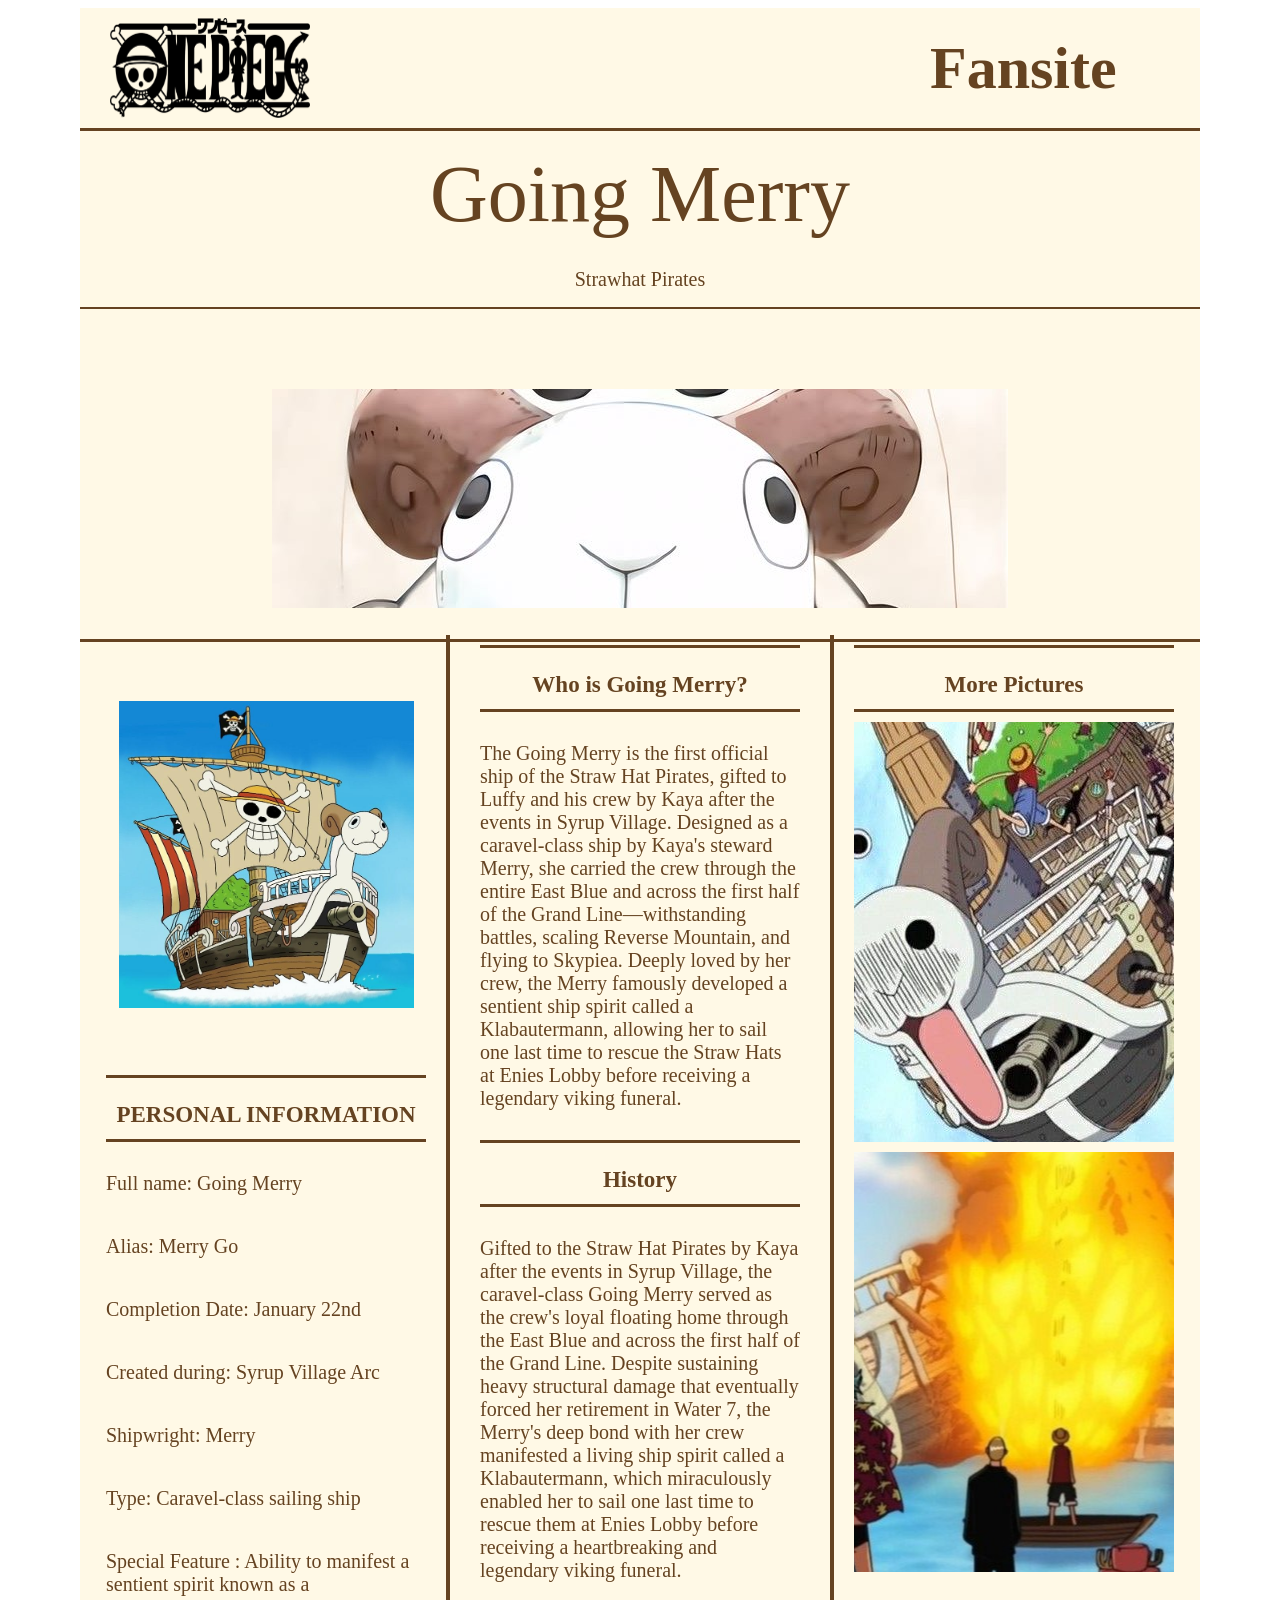
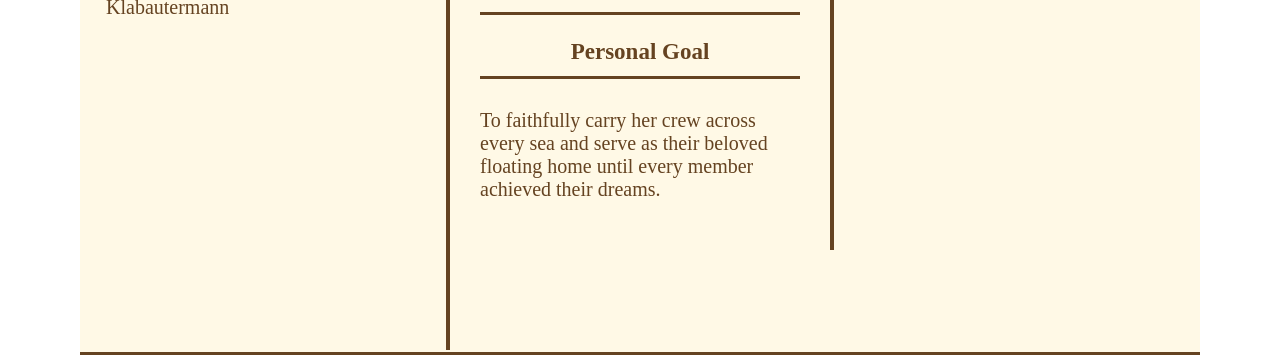
==== pages/goingmerry.html @ 744ee242 "Khassandraakoname info about nila brook, jinbe, goingmerry og thousandsunny. rogelio apila ni ang du" ====
<!DOCTYPE HTML>
<html>
<head> 
	<title> One Piece! Fan Website </title>
	<link rel="stylesheet" href="../assets/css/goingmerry_style.css">
</head>
<body>


<div id="column">
	<!-- Header -->
	<div id="box1">
		<div id="row">
			<div id="onepiece_logo"> </div>
			<div id="header_space"> </div>
			<div id="fansite_txt"> <p> Fansite </p> </div>
		</div>
	</div>
	
	<!-- Name of Character -->
	<div id="name">
		<div id="column">
			<p> Going Merry </p>

		</div>
	</div>
	
	<!-- Strawhat -->
	<div id="name_s">
		<div id="column">
			<p> Strawhat Pirates </p>

		</div>
	</div>

	<!-- Eyebrow Pic -->
	<div id="eye_box">
		<div id="eye_pic"> </div>
	</div>

	<!-- Info part -->
	<div id="box2">
		<div id="column">
			<div id="row">
			<!--Character's Personal Info-->
			<div id="box_left">
				<div id="column">
					<div id="wanted"> </div>
					<div id="info_txt"> 
						<p> PERSONAL INFORMATION </p>
					</div>
	
					<div id="info">
						<div id="column">
							<p> Full name: Going Merry </p>
							<p> Alias: Merry Go </p>
							<p> Completion Date: January 22nd </p>
							<p> Created during: Syrup Village Arc </p>
							<p> Shipwright: Merry </p>
							<p> Type: Caravel-class sailing ship </p>
							<p> Special Feature : Ability to manifest a sentient spirit known as a Klabautermann </p>
						</div>
					</div>
				</div>			
			</div>	
		
			<div id="box_mid">
				<div id="column">
					<div id="info_txt"> 
						<p> Who is Going Merry? </p>
					</div>
					
					<div id="info">
						<div id="column">
							<p>  The Going Merry is the first official ship of the Straw Hat Pirates, gifted to Luffy and his crew by Kaya after the events in Syrup Village. Designed as a caravel-class ship by Kaya's steward Merry, she carried the crew through the entire East Blue and across the first half of the Grand Line—withstanding battles, scaling Reverse Mountain, and flying to Skypiea. Deeply loved by her crew, the Merry famously developed a sentient ship spirit called a Klabautermann, allowing her to sail one last time to rescue the Straw Hats at Enies Lobby before receiving a legendary viking funeral. </p>
	
						</div>
					</div>

					<div id="info_txt"> 
						<p> History </p>
					</div>
					
					<div id="info">
						<div id="column">
							<p> Gifted to the Straw Hat Pirates by Kaya after the events in Syrup Village, the caravel-class Going Merry served as the crew's loyal floating home through the East Blue and across the first half of the Grand Line. Despite sustaining heavy structural damage that eventually forced her retirement in Water 7, the Merry's deep bond with her crew manifested a living ship spirit called a Klabautermann, which miraculously enabled her to sail one last time to rescue them at Enies Lobby before receiving a heartbreaking and legendary viking funeral. </p>                          
						</div>
					</div>

					<div id="info_txt"> 
						<p> Personal Goal </p>
					</div>
					
					<div id="info">
						<div id="column">
							<p> To faithfully carry her crew across every sea and serve as their beloved floating home until every member achieved their dreams. </p>
	
						</div>
					</div>



				</div>
			</div>	

			<div id="box_right">
				<div id="column">
					<div id="info_txt"> 
						<p> More Pictures </p>
					</div>
					
					<div id="pic1"> </div>
					<div id="pic2"> </div>

			</div>	
			</div>
		</div>
	
	</div>

	


</div>











</body>
</html>
---- assets/css/goingmerry_style.css ----
body {
	background-image: url("886473704_2310798553033030_6860456965194022026_n.jpg");
	background-repeat:repeat;
	display: flex;
	flex-direction: column;
	justify-content: center;
	align-items: center;
	background-repeat:no-repeat;
	background-size:cover;
}

#column {
	display: flex;
	flex-direction: column;
}

#row {
	display: flex;
}

#box1 {
	display: flex;
	background-color:#FFF9E6;
	width: 1100px;
	height:100px;
	padding-bottom: 10px;
	padding-top: 10px;
	padding-left:10px;
	padding-right:10px;
	align-items: center;
	justify-content: center;
	border-bottom: 3px solid #654321;
}

#onepiece_logo {
	display: flex;
	background-image: url("../img/one_piece.png");
	background-position:center;
	background-repeat:no-repeat;
	background-size: 200px 100px;
	width: 200px;
	height: 100px;
	margin: 5px;
	
}

#header_space {
	display: flex;
	width: 600px;
	height: 100px;
	margin: 5px;
}

#fansite_txt {
	display: flex;
	width: 240px;
	height: 100px;
	margin: 5px;
	color:#654321;
	font-family: 'Times New Roman', serif;
	align-items:center;
	justify-content:flex-start;
	font-size:60px;
	font-weight:bold;
	
}

#name {
	display: flex;
	background-color:#FFF9E6;
	width: 1100px;
	height:120px;
	padding-top: 3px;
	padding-left:10px;
	padding-right:10px;
	align-items: center;
	justify-content: center;
	color:#654321; font-family: 'Times New Roman', serif; font-size:80px;
}

#name_s {
	display: flex;
	background-color:#FFF9E6;
	width: 1100px;
	height:50px;
	padding-bottom: 3px;
	padding-left:10px;
	padding-right:10px;
	align-items: center;
	justify-content: center;
	border-bottom: 2px solid #654321;
	color:#654321; font-family: 'Times New Roman', serif; font-size:20px;
}


#eye_box {
	display: flex;
	background-color:#FFF9E6;
	width: 1100px;
	height:300px;
	padding-bottom: 15px;
	padding-top: 15px;
	padding-left:10px;
	padding-right:10px;
	align-items: center;
	justify-content: center;
	border-bottom: 3px solid #654321;
}

#eye_pic {
	display: flex;
	background-image: url("../img/goingmerry_eye.jpg");
	background-position:center;
	background-repeat:no-repeat;
	background-position-y:80%;
	width: 1000px;
	height: 300px;
	margin: 5px;
	

}

#box2 {
	display: flex;
	background-color:#FFF9E6;
	width: 1100px;
	height:1300px;
	padding-bottom: 10px;
	padding-left:10px;
	padding-right:10px;
	align-items: center;
	justify-content: center;
	border-bottom: 3px solid #654321;
}

#box_left {
	display: flex;
	width: 360px;
	height:1300px;
	padding-bottom: 10px;
	padding-top: 5px;
	align-items: flex-start;
	justify-content: center;
	margin:5px;
	border-right: 4px solid #654321;

}

#box_mid {
	display: flex;
	width: 360px;
	height:1200px;
	padding-bottom: 10px;
	padding-top: 5px;
	align-items: flex-start;
	justify-content: center;
	margin:5px;

}

#box_right {
	display: flex;
	width: 360px;
	height:1200px;
	padding-bottom: 10px;
	padding-top: 5px;
	align-items: flex-start;
	justify-content: center;
	margin:5px;
	border-left: 4px solid #654321;

}

#wanted {
	display: flex;
	background-image: url("../img/goingmerry1.jpg");
	background-position:center;
	background-repeat:no-repeat;
	background-size: 295px;
	width: 320px;
	height: 420px;
	margin: 5px;
	
}

#info_txt {
	display: flex;
	width: 320px;
	height: 50px;
	margin: 5px;
	justify-content:center;
	border-top: 3px solid #654321;
	border-bottom: 3px solid #654321;
	padding-top:1px;
	padding-bottom:10px;
	color:#654321;
	font-family: 'Times New Roman', serif;
	font-size:23px;
	font-weight:bold;
}

#info {
	display: flex;
	width: 320px;
	margin: 5px;
	justify-content:flex-start;
	color:#654321;
	font-family: 'Times New Roman', serif;
	font-size:20px;
	
}

#pic1 {
	display: flex;
	background-image: url("../img/goingmerry2.jpg");
	background-position:center;
	width: 320px;
	height: 420px;
	margin: 5px;
	background-repeat:no-repeat;

	
}

#pic2 {
	display: flex;
	background-image: url("../img/sunognamerry.jpg");
	background-position:center;
	width: 320px;
	height: 420px;
	margin: 5px;
	background-repeat:no-repeat;
	
}
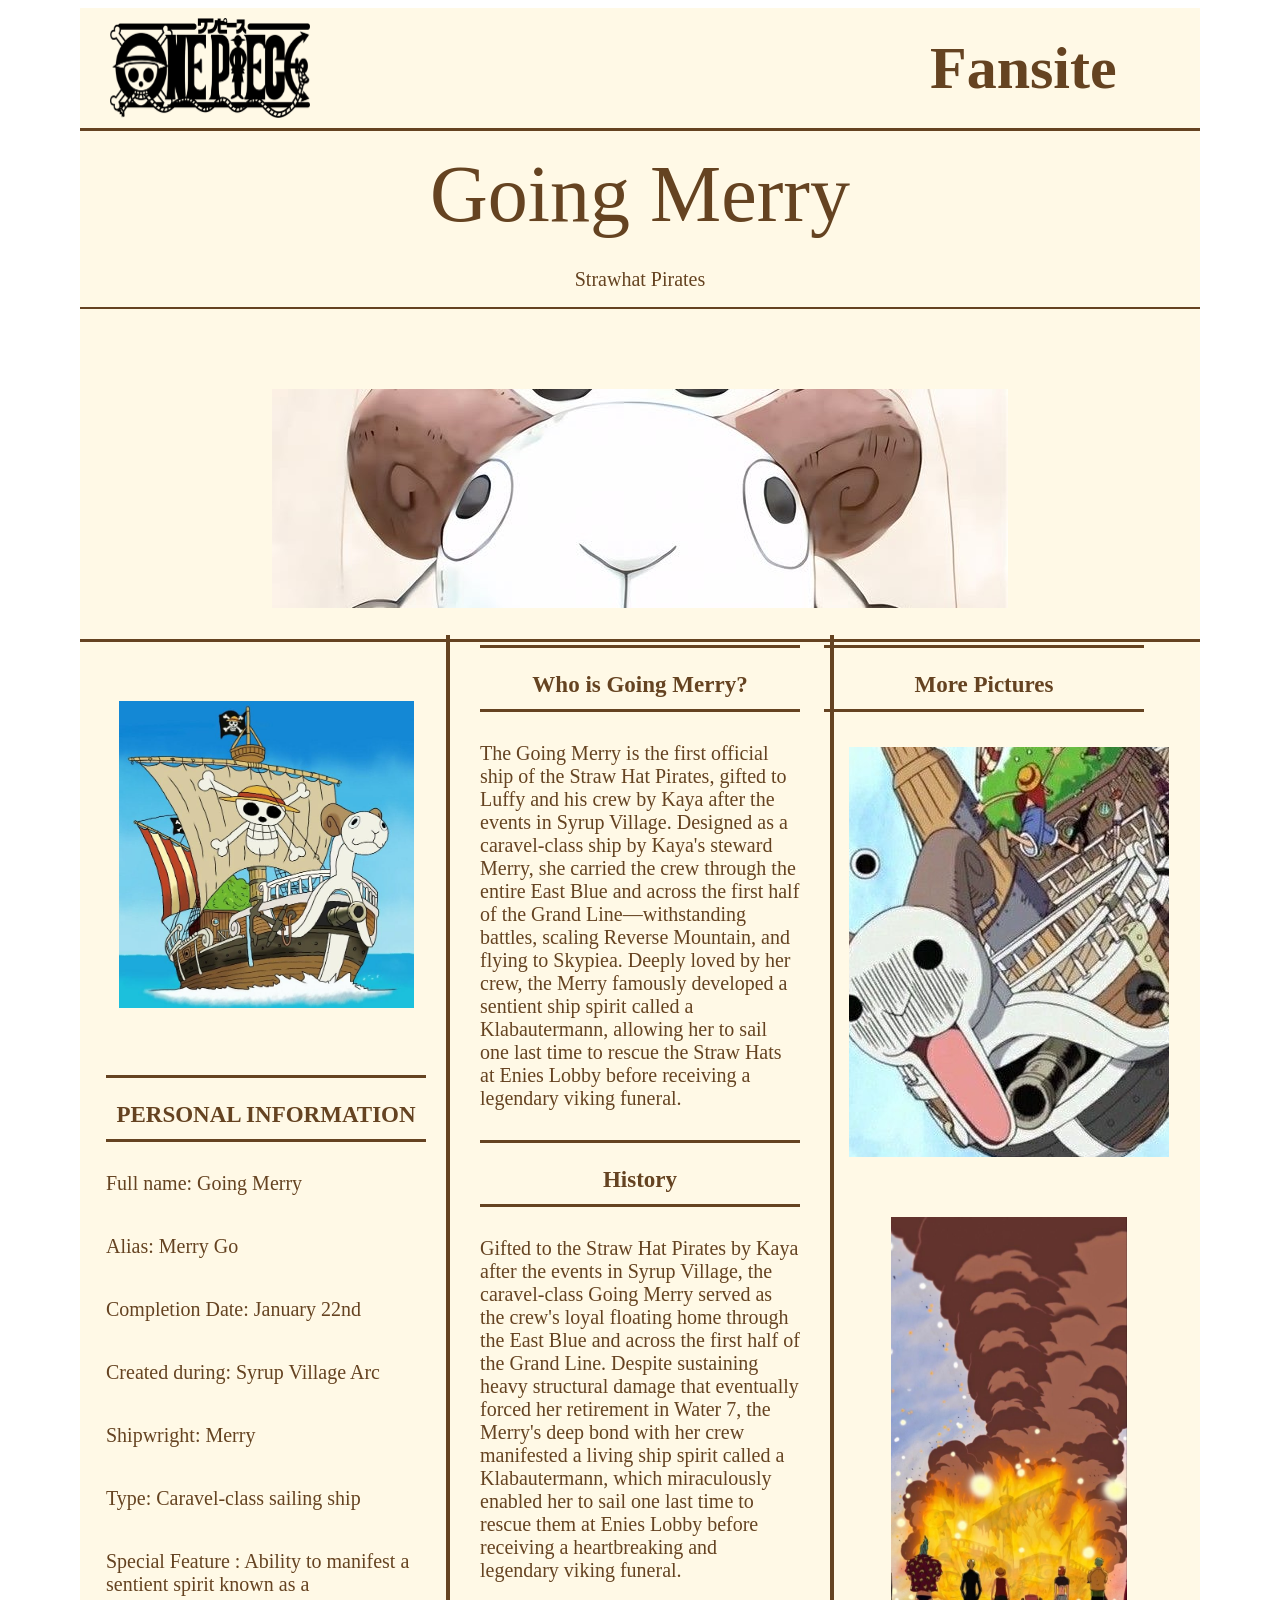
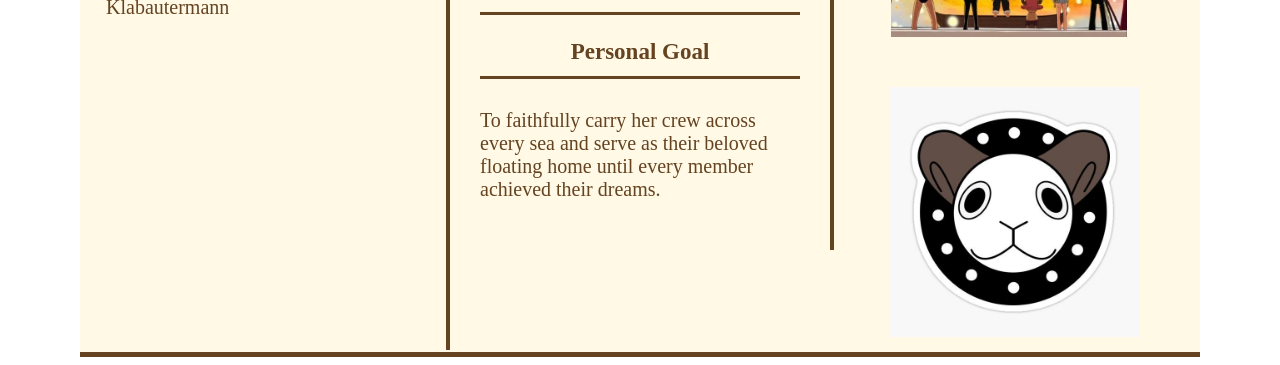
==== commit 4679b23b: "editkayangpicjusko accept nnaman rog" ====
--- a/pages/goingmerry.html
+++ b/pages/goingmerry.html
@@ -111,7 +111,7 @@
 					
 					<div id="pic1"> </div>
 					<div id="pic2"> </div>
-
+					<div id="pic3"> </div>
 			</div>	
 			</div>
 		</div>
--- a/assets/css/goingmerry_style.css
+++ b/assets/css/goingmerry_style.css
@@ -113,9 +113,9 @@
 	background-position:center;
 	background-repeat:no-repeat;
 	background-position-y:80%;
-	width: 1000px;
+	width: 1100px;
 	height: 300px;
-	margin: 5px;
+	margin: 20px;
 	
 
 }
@@ -130,7 +130,7 @@
 	padding-right:10px;
 	align-items: center;
 	justify-content: center;
-	border-bottom: 3px solid #654321;
+	border-bottom: 5px solid #654321;
 }
 
 #box_left {
@@ -215,25 +215,38 @@
 	background-image: url("../img/goingmerry2.jpg");
 	background-position:center;
 	width: 320px;
+	height: 410px;
+	margin: 30px;
+	background-repeat:no-repeat;
+
+	
+}
+
+#pic2 {
+	display: flex;
+	background-image: url("../img/sunogmerry.jpg");
+	background-position:center;
+	width: 320px;
 	height: 420px;
-	margin: 5px;
-	background-repeat:no-repeat;
-
-	
-}
-
-#pic2 {
-	display: flex;
-	background-image: url("../img/sunognamerry.jpg");
-	background-position:center;
-	width: 320px;
-	height: 420px;
-	margin: 5px;
-	background-repeat:no-repeat;
-	
-}
-
-
-
-
-
+	margin: 30px;
+	background-repeat:no-repeat;
+	background-size:contain;
+	
+}
+
+#pic3 {
+	display: flex;
+	background-image: url("../img/goingmerry_logo.jpg");
+	background-position:center;
+	width: 350px;
+	height: 250px;
+	margin: 20px;
+	background-repeat:no-repeat;
+	background-size:contain;
+	
+}
+
+
+
+
+
